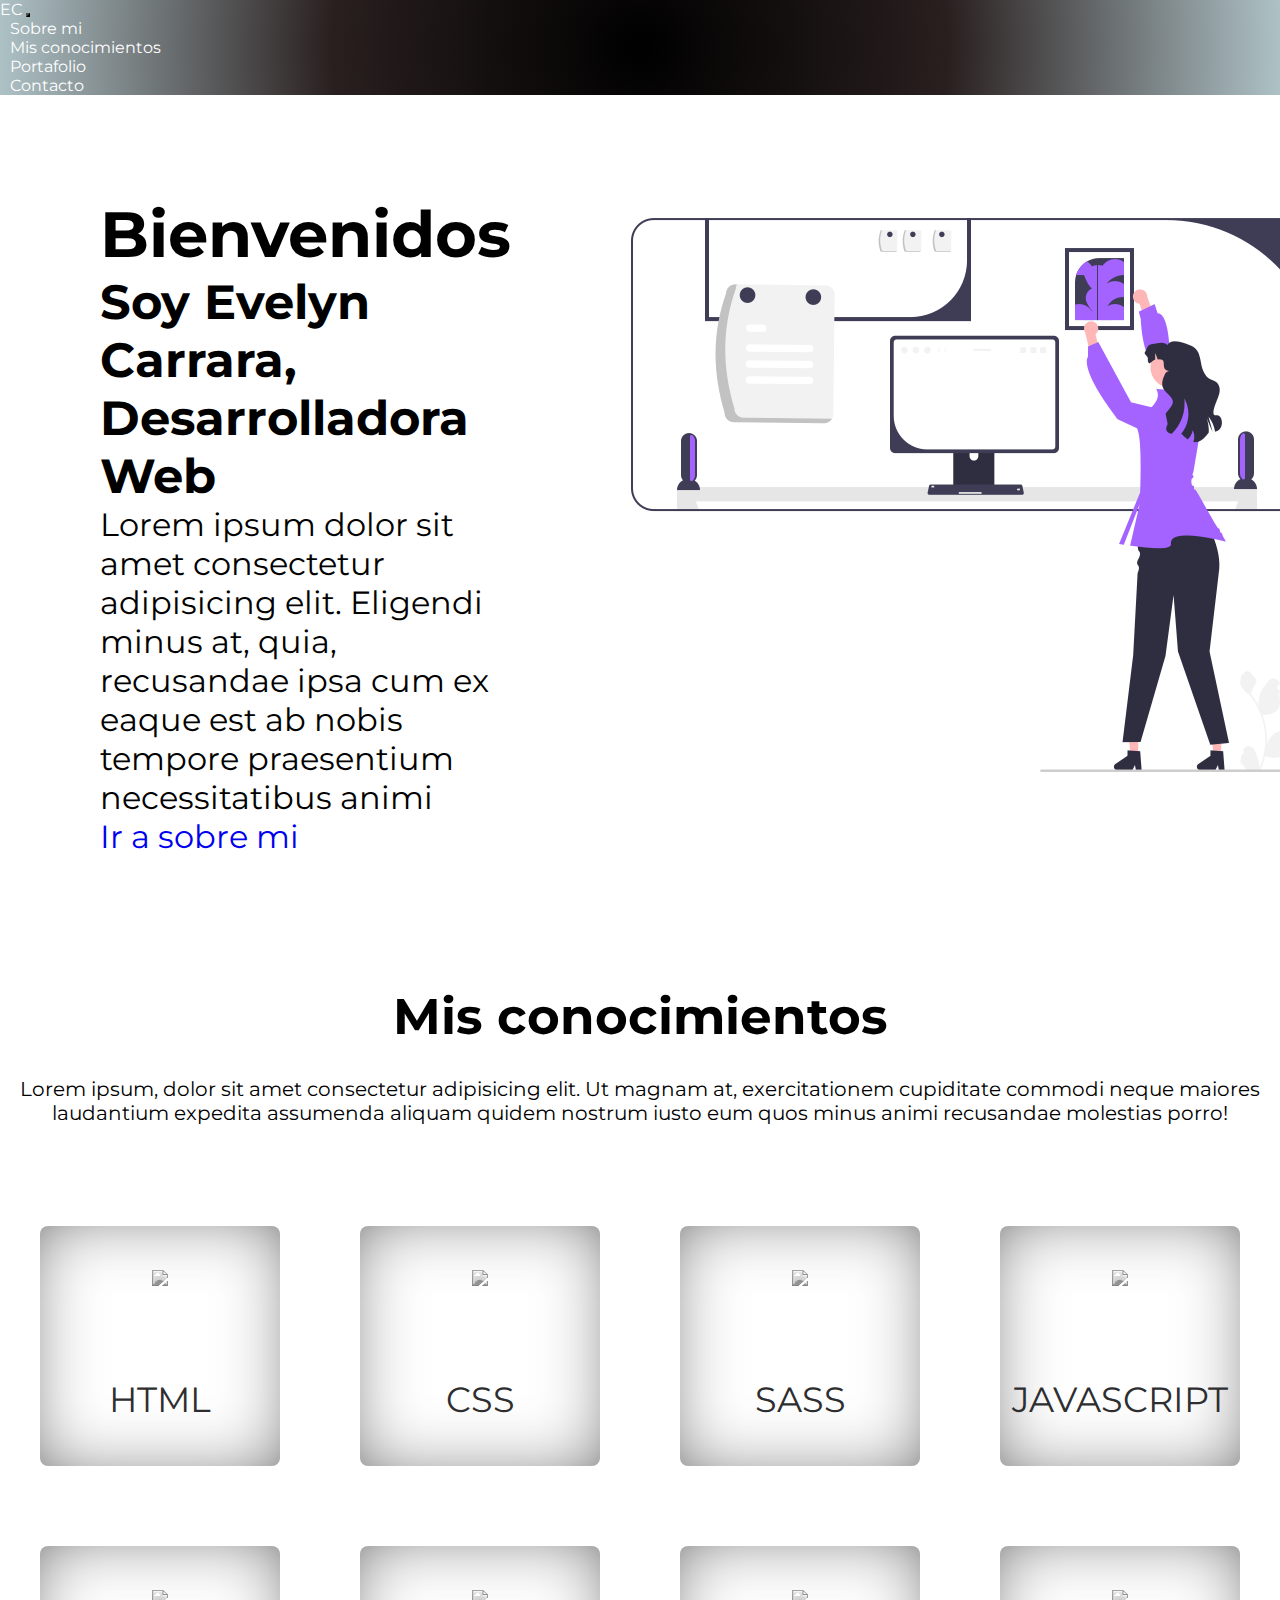
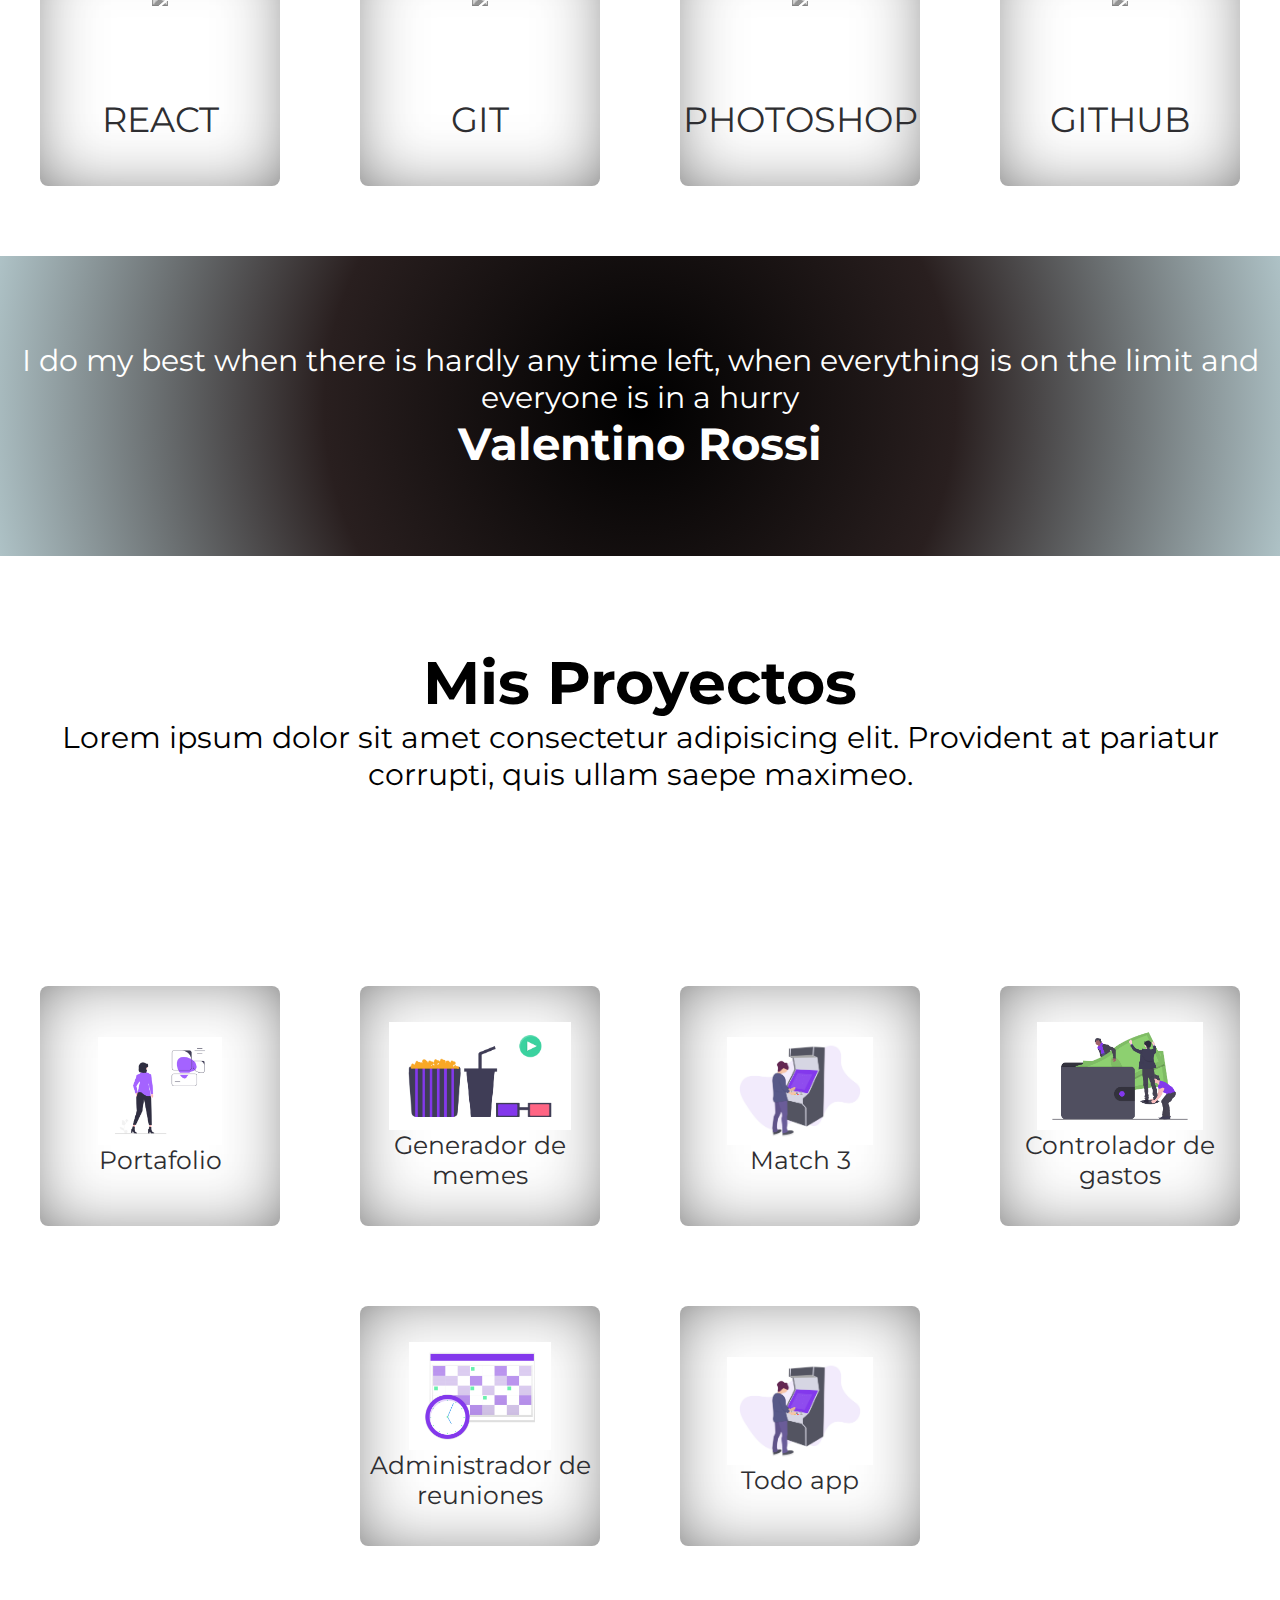
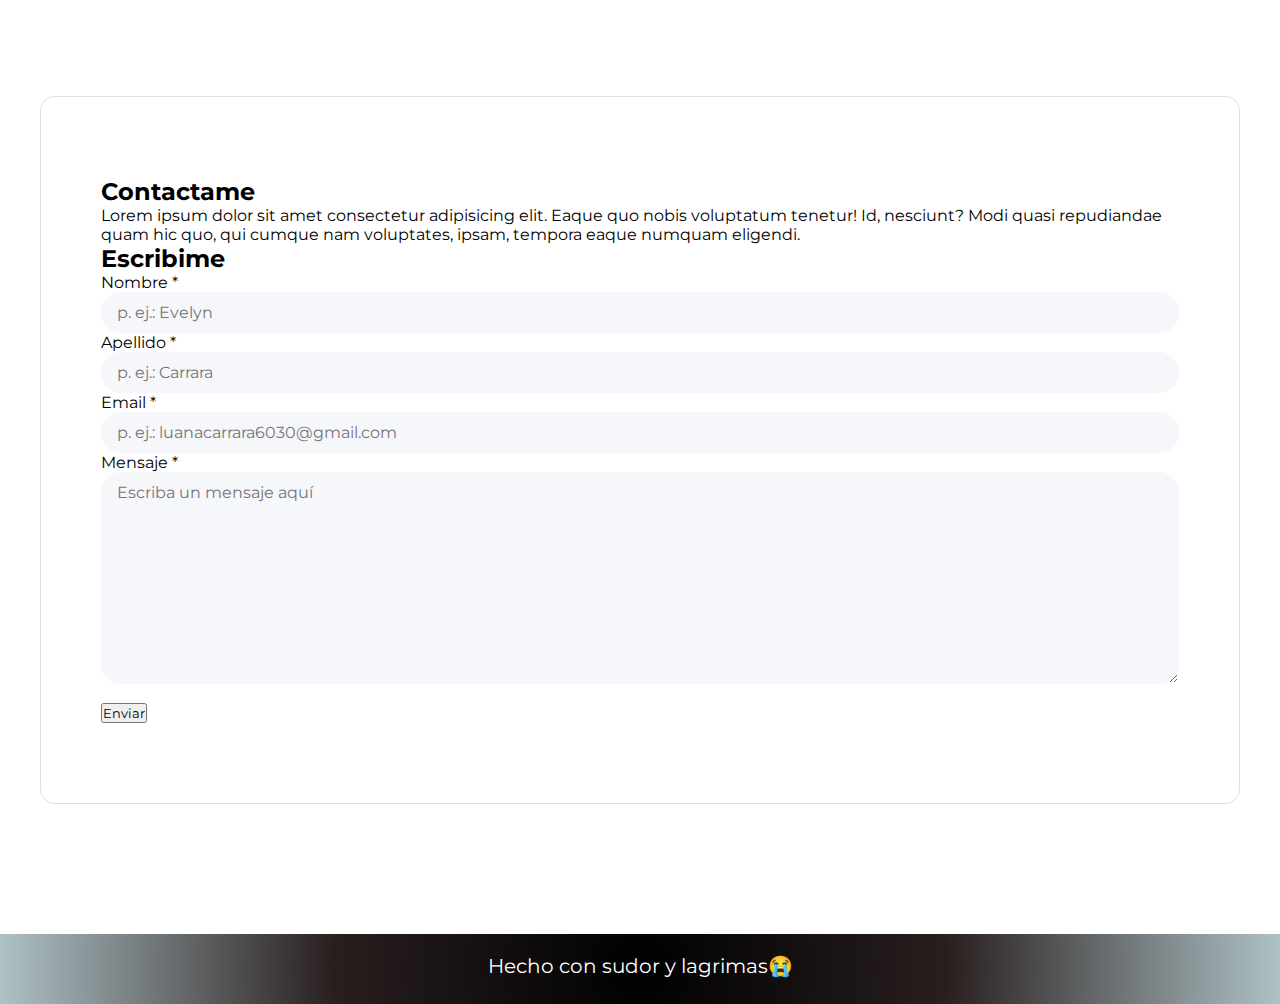
==== index.html @ 6b9e4173 "subida de proyecto a gid" ====
<!DOCTYPE html>
<html lang="en">
  <head>
    <meta charset="UTF-8" />
    <meta http-equiv="X-UA-Compatible" content="IE=edge" />
    <meta name="viewport" content="width=device-width, initial-scale=1.0" />
    <link rel="preconnect" href="https://fonts.googleapis.com" />
    <link rel="preconnect" href="https://fonts.gstatic.com" crossorigin />
    <link
      href="https://fonts.googleapis.com/css2?family=Montserrat:wght@300;400;600;800&display=swap"
      rel="stylesheet"
    />
    <link
      rel="stylesheet"
      href="https://cdnjs.cloudflare.com/ajax/libs/font-awesome/6.2.0/css/all.min.css"
      integrity="sha512-xh6O/CkQoPOWDdYTDqeRdPCVd1SpvCA9XXcUnZS2FmJNp1coAFzvtCN9BmamE+4aHK8yyUHUSCcJHgXloTyT2A=="
      crossorigin="anonymous"
      referrerpolicy="no-referrer"
    />
    <link
      rel="stylesheet"
      href="https://cdn.jsdelivr.net/gh/devicons/devicon@v2.15.1/devicon.min.css"
    />
    <link
      rel="stylesheet"
      href="https://cdn.jsdelivr.net/gh/devicons/devicon@v2.15.1/devicon.min.css"
    />
    <link href="https://cdn.jsdelivr.net/npm/bootstrap@5.3.0-alpha1/dist/css/bootstrap.min.css" rel="stylesheet" integrity="sha384-GLhlTQ8iRABdZLl6O3oVMWSktQOp6b7In1Zl3/Jr59b6EGGoI1aFkw7cmDA6j6gD" crossorigin="anonymous">
    <link rel="stylesheet" href="style.css" />

    <title>Portfolio</title>
  </head>

  <body>
    <!--SECCION INICIO-->
    <section id="inicio">
      <header class="contenido">
        <div class="contenido">
          <div class="contenido-header">
            <nav class="navbar navbar-expand-lg bg-body-tertiary">
              <div class="container-fluid">
                <a class="navbar-brand" href="index.html">EC</a>
                <button class="navbar-toggler" type="button" data-bs-toggle="collapse" data-bs-target="#navbarNav" aria-controls="navbarNav" aria-expanded="false" aria-label="Toggle navigation">
                  <span class="navbar-toggler-icon"></span>
                </button>
                <div class="collapse navbar-collapse" id="navbarNav">
                  <ul class="navbar-nav">
                    <li class="nav-item">
                      <a class="nav-link" href="pages/sobremi.html">Sobre mi</a>
                    </li>
                    <li class="nav-item">
                      <a class="nav-link" href="pages/misconocimientos.html">Mis conocimientos</a>
                    </li>
                    <li class="nav-item">
                      <a class="nav-link" href="pages/portafolio.html">Portafolio</a>
                    </li>
                    <li class="nav-item">
                      <a class="nav-link" href="pages/contactos.html">Contacto</a>
                    </li>
                  </ul>
                </div>
                <div class="redes">
                  <a href="https://youtube.com/@luanacarrara6030" target="_blank"
                    ><i class="fa-brands fa-youtube"></i
                  ></a>
                  <a
                    href="https://m.facebook.com/100000591338120/"
                    target="_blank"
                    ><i class="fa-brands fa-facebook"></i
                  ></a>
                  <a
                    href="https://www.instagram.com/invites/contact/?i=wi2z55imb2x8&utm_content=thun0o"
                    target="_blank"
                    ><i class="fa-brands fa-instagram"></i
                  ></a>
                </div>
              </div>
            </nav>
          </div>
        </div>
      </header>
    </section>

    <!--SECCION SOBRE MI-->
    <section class="sobre-mi">
      <div class="presentacion">
        <h1 class="greeting">Bienvenidos</h1>
        <h2>Soy <span>Evelyn Carrara</span>, Desarrolladora Web</h2>
        <p class="descripcion">
          Lorem ipsum dolor sit amet consectetur adipisicing elit. Eligendi
          minus at, quia, recusandae ipsa cum ex eaque est ab nobis tempore
          praesentium necessitatibus animi
        </p>
        <a href="docs/Carrara Evelyn Luana Curriculum Vitae.pdf"
          >Ir a sobre mi</a>
      </div>
      <div class="imagen-sobremi">
        <img src="imagenes/undraw_Interior_design_re_7mvn.png" alt="" />
      </div>
    </section>
    <!--SECCION MIS CONOCIMIENTOS-->
    <section class="mis-conocimientos">
      <h2>Mis conocimientos</h2>
      <p>
        Lorem ipsum, dolor sit amet consectetur adipisicing elit. Ut magnam at,
        exercitationem cupiditate commodi neque maiores laudantium expedita
        assumenda aliquam quidem nostrum iusto eum quos minus animi recusandae
        molestias porro!
      </p>

      <p></p>
      <div class="grid-conocimientos">
        <div class="conocimientos">
          <img
            src="https://cdn.jsdelivr.net/gh/devicons/devicon/icons/html5/html5-original.svg"
          />
          <p>HTML</p>
        </div>
        <div class="conocimientos">
          <img
            src="https://cdn.jsdelivr.net/gh/devicons/devicon/icons/css3/css3-original.svg"
          />
          <p>CSS</p>
        </div>
        <div class="conocimientos">
          <img
            src="https://cdn.jsdelivr.net/gh/devicons/devicon/icons/sass/sass-original.svg"
          />
          <p>SASS</p>
        </div>
        <div class="conocimientos">
          <img
            src="https://cdn.jsdelivr.net/gh/devicons/devicon/icons/javascript/javascript-original.svg"
          />
          <p>JAVASCRIPT</p>
        </div>
        <div class="conocimientos">
          <img
            src="https://cdn.jsdelivr.net/gh/devicons/devicon/icons/react/react-original.svg"
          />
          <p>REACT</p>
        </div>
        <div class="conocimientos">
          <img
            src="https://cdn.jsdelivr.net/gh/devicons/devicon/icons/git/git-original.svg"
          />
          <p>GIT</p>
        </div>
        <div class="conocimientos">
          <img
            src="https://cdn.jsdelivr.net/gh/devicons/devicon/icons/photoshop/photoshop-plain.svg"
          />
          <p>PHOTOSHOP</p>
        </div>
        <div class="conocimientos">
          <img
            src="https://cdn.jsdelivr.net/gh/devicons/devicon/icons/github/github-original.svg"
          />
          <p>GITHUB</p>
        </div>
      </div>
    </section>
    <!--SECCION FRASE CELEBRE-->
    <section class="grid-quote-section">
      <div class="quote-icon">
        <i class="fa-solid fa-quote-right"></i>
      </div>
      <blockquote class="quote">
        <p>
          I do my best when there is hardly any time left, when everything is on
          the limit and everyone is in a hurry
        </p>
      </blockquote>
      <h2>Valentino Rossi</h2>
    </section>
    <!--SECCION PORTFOLIO-->
    <section class="mis-proyectos">
      <div class="proyectos-lorem">
        <h1>Mis Proyectos</h1>
        <p>
          Lorem ipsum dolor sit amet consectetur adipisicing elit. Provident at
          pariatur corrupti, quis ullam saepe maximeo.
        </p>
      </div>
    </section>
    <footer>
        <section>
            <div class="grid-proyectos">
              <a href="pages/prueba.html">
                <div class="proyectos">
                  <img src="imagenes/undraw_Design_inspiration_re_tftx.jpg">
                  <p>Portafolio</p>
                </div>
              </a>
              <a href="pages/prueba.html">
                <div class="proyectos">
                    <img src="imagenes/undraw_movie_night_fldd.png"/>
                    <p>Generador de memes</p>
                </div>
              </a>
              <a href="pages/prueba.html">
              <div class="proyectos">
                <img src="imagenes/undraw_old_day_6x25.png"/>
                <p>Match 3</p>
              </div>
            </a>
            <a href="pages/prueba.html">
              <div class="proyectos">
                <img src="imagenes/undraw_wallet_aym5.png"/>
                <p>Controlador de gastos</p>
              </div>
            </a>
            <a href="pages/prueba.html">
              <div class="proyectos">
                <img src="imagenes/undraw_calendar_dutt.png"/>
                <p>Administrador de reuniones</p>
              </div>
            </a>
            <a href="pages/prueba.html">
              <div class="proyectos">
                <img src="imagenes/undraw_old_day_6x25.png"/>
                <p>Todo app</p>
              </div>
            </a>
            </div>
          </section>
    </footer>
    <!--SECCION CONTACTO Y FORMULARIO-->
    <section class="section contact-section" id="contact">
      <div class="column">
        <div class="contact">
          <section class="contact-column">
            <h2 class="section-title">Contactame</h2>
            <p class="section-description">
              Lorem ipsum dolor sit amet consectetur adipisicing elit. Eaque quo
              nobis voluptatum tenetur! Id, nesciunt? Modi quasi repudiandae
              quam hic quo, qui cumque nam voluptates, ipsam, tempora eaque
              numquam eligendi.
            </p>
            <!-- Poner links href -->
            <nav>
              <div class="redes">
                <a href="https://youtube.com/@luanacarrara6030" target="_blank"
                  ><i class="fa-brands fa-youtube"></i
                ></a>
                <a
                  href="https://m.facebook.com/100000591338120/"
                  target="_blank"
                  ><i class="fa-brands fa-facebook"></i
                ></a>
                <a
                  href="https://www.instagram.com/invites/contact/?i=wi2z55imb2x8&utm_content=thun0o"
                  target="_blank"
                  ><i class="fa-brands fa-instagram"></i
                ></a>
              </div>
            </nav>
           
          </section>
          <section class="contact-column">
            <h2 class="section-title">Escribime</h2>
            <form
              action="https://submit-form.com/dZv3lZKLnN2eByG6HXaMj"
              method="POST"
              class="contact-form"
            >
              <div class="input-name-wrapper">
                <div class="form-control">
                  <label for="firstname">Nombre *</label>
                  <input
                    type="text"
                    name="Nombre"
                    id="firtsname"
                    class="input-firtsname input-control"
                    placeholder="p. ej.: Evelyn"
                    aria-label="Nombre"
                    required
                  />
        
                </div>
                <div class="form-control">
                  <label for="lastname">Apellido *</label>
                  <input
                    type="text"
                    name="Apellido"
                    id="lastname"
                    class="input-lastname input-control"
                    placeholder="p. ej.: Carrara"
                    aria-label="Apellido"
                    required
                  />
                  
                </div>
              </div>
              <div class="form-control">
                <label for="email">Email *</label>
                <input
                  type="email"
                  name="Email"
                  id="email"
                  class="input-control"
                  placeholder="p. ej.: luanacarrara6030@gmail.com"
                  aria-label="Email"
                  required
                />
               
              </div>
              <div class="form-control">
                <label for="message">Mensaje *</label>
                <textarea
                  name="Mensaje"
                  id="message"
                  cols="30"
                  rows="10"
                  class="input-control"
                  placeholder="Escriba un mensaje aquí"
                  aria-label="Mensaje"
                  required
                ></textarea>
                <br>
              </div>
              <button type="submit" class="button">
                Enviar
              </button>
            </form>
          </section>
        </div>
      </div>
    </section>

  <!-- ##### Comienzo Footer ##### -->
  <section class="finale">
    <div> <p> Hecho con sudor y lagrimas😭</p></div>
  </section>
  <script src="https://cdn.jsdelivr.net/npm/bootstrap@5.3.0-alpha1/dist/js/bootstrap.bundle.min.js" integrity="sha384-w76AqPfDkMBDXo30jS1Sgez6pr3x5MlQ1ZAGC+nuZB+EYdgRZgiwxhTBTkF7CXvN" crossorigin="anonymous"></script>
  </body>
</html>
---- style.css ----
* {
    margin: 0;
    padding: 0;
    box-sizing: border-box;
    font-family: 'Montserrat', sans-serif;
}

/* .container-fluid {
    background: radial-gradient(circle, rgba(0,0,0,1) 0%, rgba(41,31,31,1) 48%, rgba(174,194,198,1) 100%);
}
.container-fluid a {
    color: #ffffff;
  
}   */

.container-fluid {
    background: radial-gradient(circle, rgba(0,0,0,1) 0%, rgba(41,31,31,1) 48%, rgba(174,194,198,1) 100%);
}

.container-fluid a {
    color: #ffffff;
  
}
.container-fluid a:hover {
    color: #ffffff;

}

.navbar-toggler {
    background-color: #fff;
}


#navbarNav li a {
    margin: 10px;
    list-style: none;
    text-decoration: none;
    color: #ffffff;

}

#navbarNav li a:hover {
    color: rgb(226, 210, 210);

}

.redes a i {
    width: 100px;
    text-align: center;
    color: #f1f0f0;
    font-size: 50px;
}

.redes a i:hover {
    color: rgb(226, 210, 210);
}

.redesform {
    color: #0c0c0c
}

.sobre-mi {
    display: flex;
    margin: 100px;
}

.presentacion {
    display: flex;
    flex-direction: column;
    justify-content: space-between;
    font-size: 32px;
}

.imagen-sobremi {
    height: 600px;
    display: flex;
    align-items: center;
}

.mis-conocimientos {
    min-height: 100vh;
    display: flex;
    flex-direction: column;
    justify-content: space-evenly;
    align-items: center;
    font-size: 50px;
    border-width: 5px;
}

.mis-conocimientos h2 {
    font-size: 50px;
}

.mis-conocimientos p {
    font-size: 20px;
    text-align: center;
}

.grid-conocimientos {
    display: flex;
    flex-wrap: wrap;
    justify-content: center;
}

.conocimientos {
    height: 240px;
    width: 240px;
    display: flex;
    flex-direction: column;
    justify-content: center;
    align-items: center;
    margin: 40px;
    border-radius: 8px;
    box-shadow: 0px 0px 80px -24px rgba(0, 0, 0, 0.75) inset;
    background-color: #fff;
    color: #2e2e31;
}

.conocimientos img {
    height: 45%;
    filter: grayscale(1);
}
.conocimientos img:hover{
    filter: none;
    transition: filter 1s;
}
.conocimientos p {
    font-size: 35px;
}

.grid-quote-section {
    flex-direction: column;
    display: flex;
    justify-content: center;
    text-align: center;
    height: 300px;
    /*width: 1350px;*/
    width: 100%;
    font-size: 30px;
    background: radial-gradient(circle, rgba(0, 0, 0, 1) 0%, rgba(41, 31, 31, 1) 48%, rgba(174, 194, 198, 1) 100%);
}

.proyectos-lorem {
    display: flex;
    text-align: center;
    flex-direction: column;
    height: 300px;
    width: 1350px;
    /*width: 1350px;*/
    width: 100%;
    font-size: 30px;
    margin-block-start: 7%;

}

.proyectos-container img {
    width: 80%;
}

.grid-proyectos {
    /* display: grid;
    grid-template-columns: repeat(3, auto);
    justify-content: center; */
    display: flex;
    flex-wrap: wrap;
    justify-content: center;
}

.grid-quote-section {
    color: #fff;
}

.proyectos {
    height: 240px;
    width: 240px;
    display: flex;
    flex-direction: column;
    justify-content: center;
    align-items: center;
    margin: 40px;
    border-radius: 8px;
    box-shadow: 0px 0px 80px -24px rgba(0, 0, 0, 0.75) inset;
    background-color: #fff;
    color: #2e2e31;
    grid-column: auto;
    grid-row: auto;
}

.proyectos img {
    height: 45%;
}

.proyectos p {
    font-size: 25px;
    text-decoration: none;
    text-align: center;

}

a:link {
    text-decoration: none;
}


.contact {
    flex-direction: column;
    padding: 0 40px 120px;
    border: 0;
}

.contact {
    display: flex;
    text-align: left;
    background-color: #ffffff;
    padding: 80px 60px;
    border-radius: 15px;
    border: 1px solid #e0e0e0;
}

* {
    box-sizing: border-box;
}


.section {
    display: flex;
    justify-content: center;
    padding: 110px 40px 130px;
    text-align: center;
}

input,
textarea {
    border: 0;
    border-radius: 20px;
    background-color: #f6f7fb;
    border: 1px solid #f6f7fb;
    font-size: var(--text-sm);
    padding: 10px 15px;
    display: block;
    width: 100%;
    outline: none;
    box-shadow: 0px 0px 0px 0px rgb(0 0 0 / 0%);
    transition: 0.2s;
}

.finale {
    min-height: 70px;
    display: flex;
    font-size: 20px;
    background: radial-gradient(circle, rgba(0, 0, 0, 1) 0%, rgba(41, 31, 31, 1) 48%, rgba(174, 194, 198, 1) 100%);
    width: 100%;
}

.finale {
    text-align: center;
    flex-direction: column;
}

.finale p {
    padding-top: 20px;
    color: rgb(255, 255, 255);
}

@media(max-width:576px) {
    .grid-proyectos {
        display: grid;
        justify-content: center;
    }

    .imagen-sobremi {
        display: none;
    }

    .sobre-mi {
        display: flex;
        flex-direction: column;
        align-items: center;
        text-align: center;
        font-size: 50px;
        border-width: 5px;
    }

    .sobre-mi p{
        font-size: 20px;
        text-align: center;
    }
}
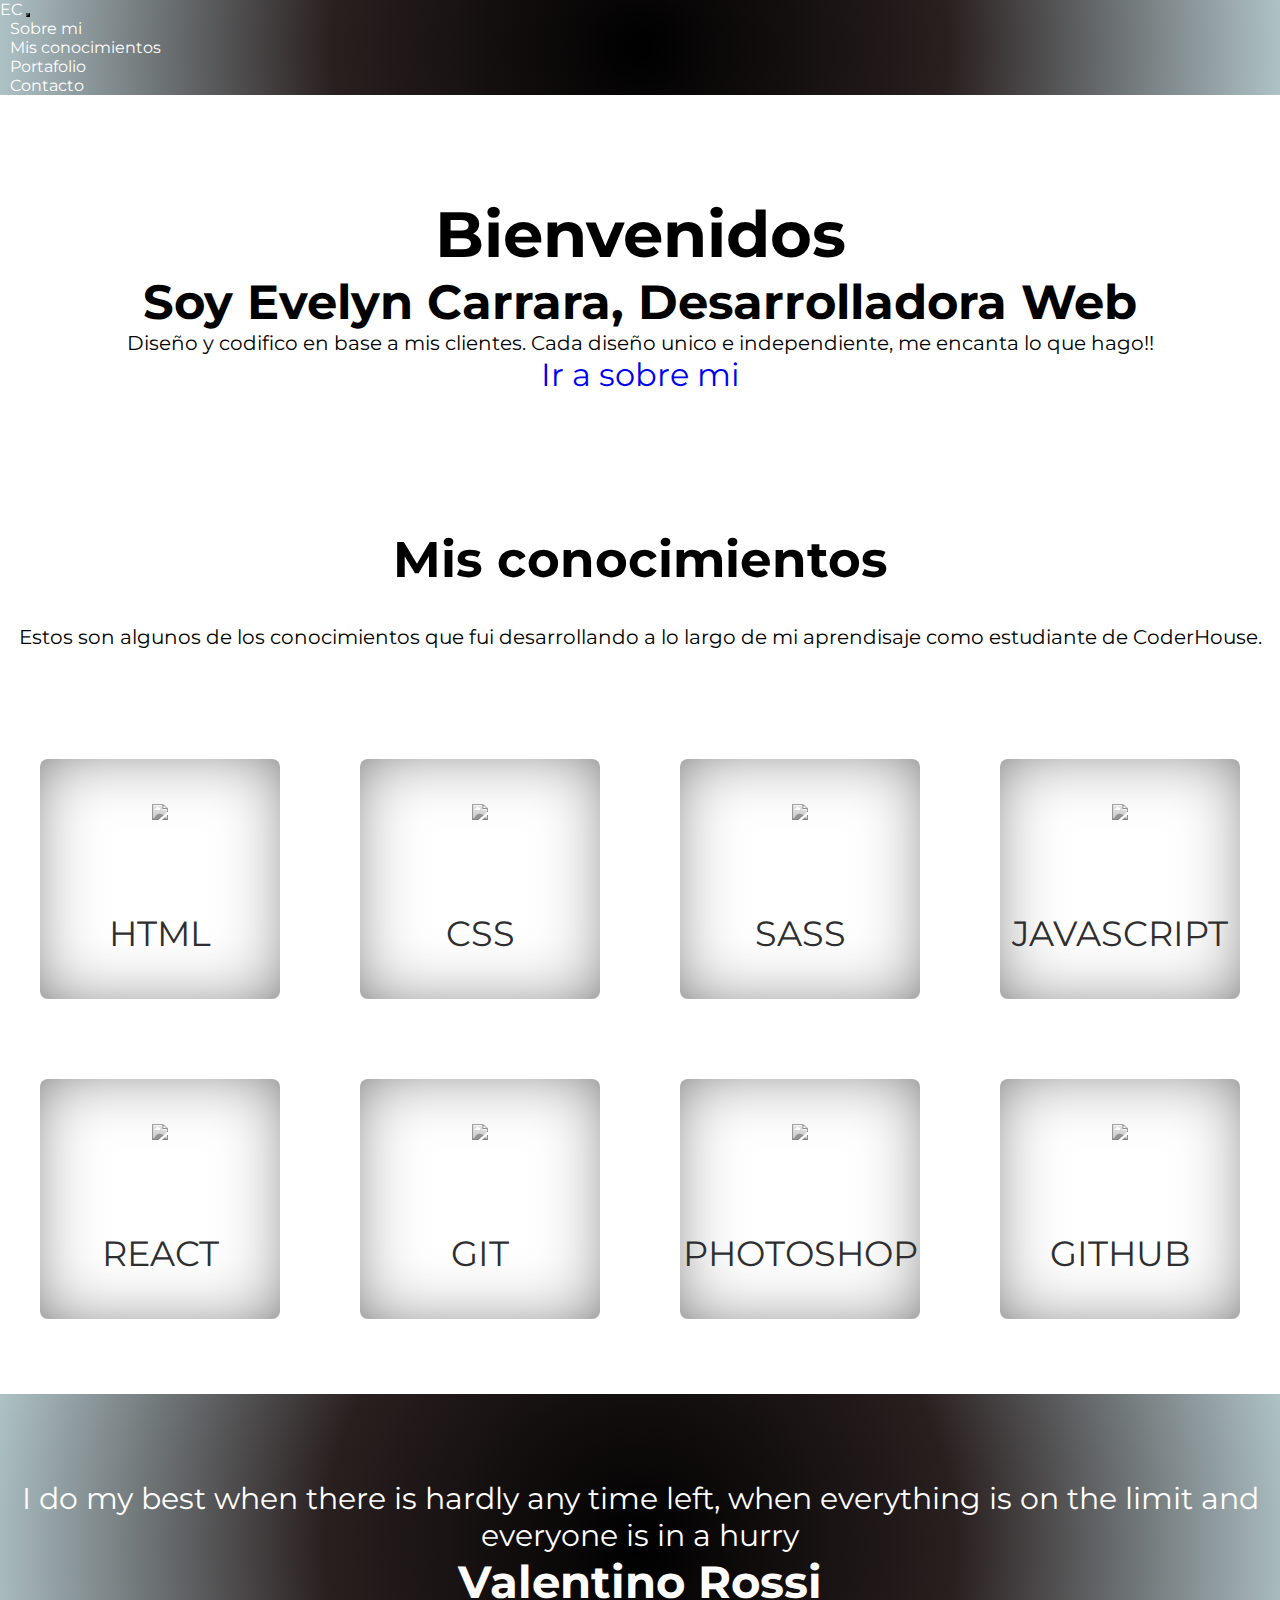
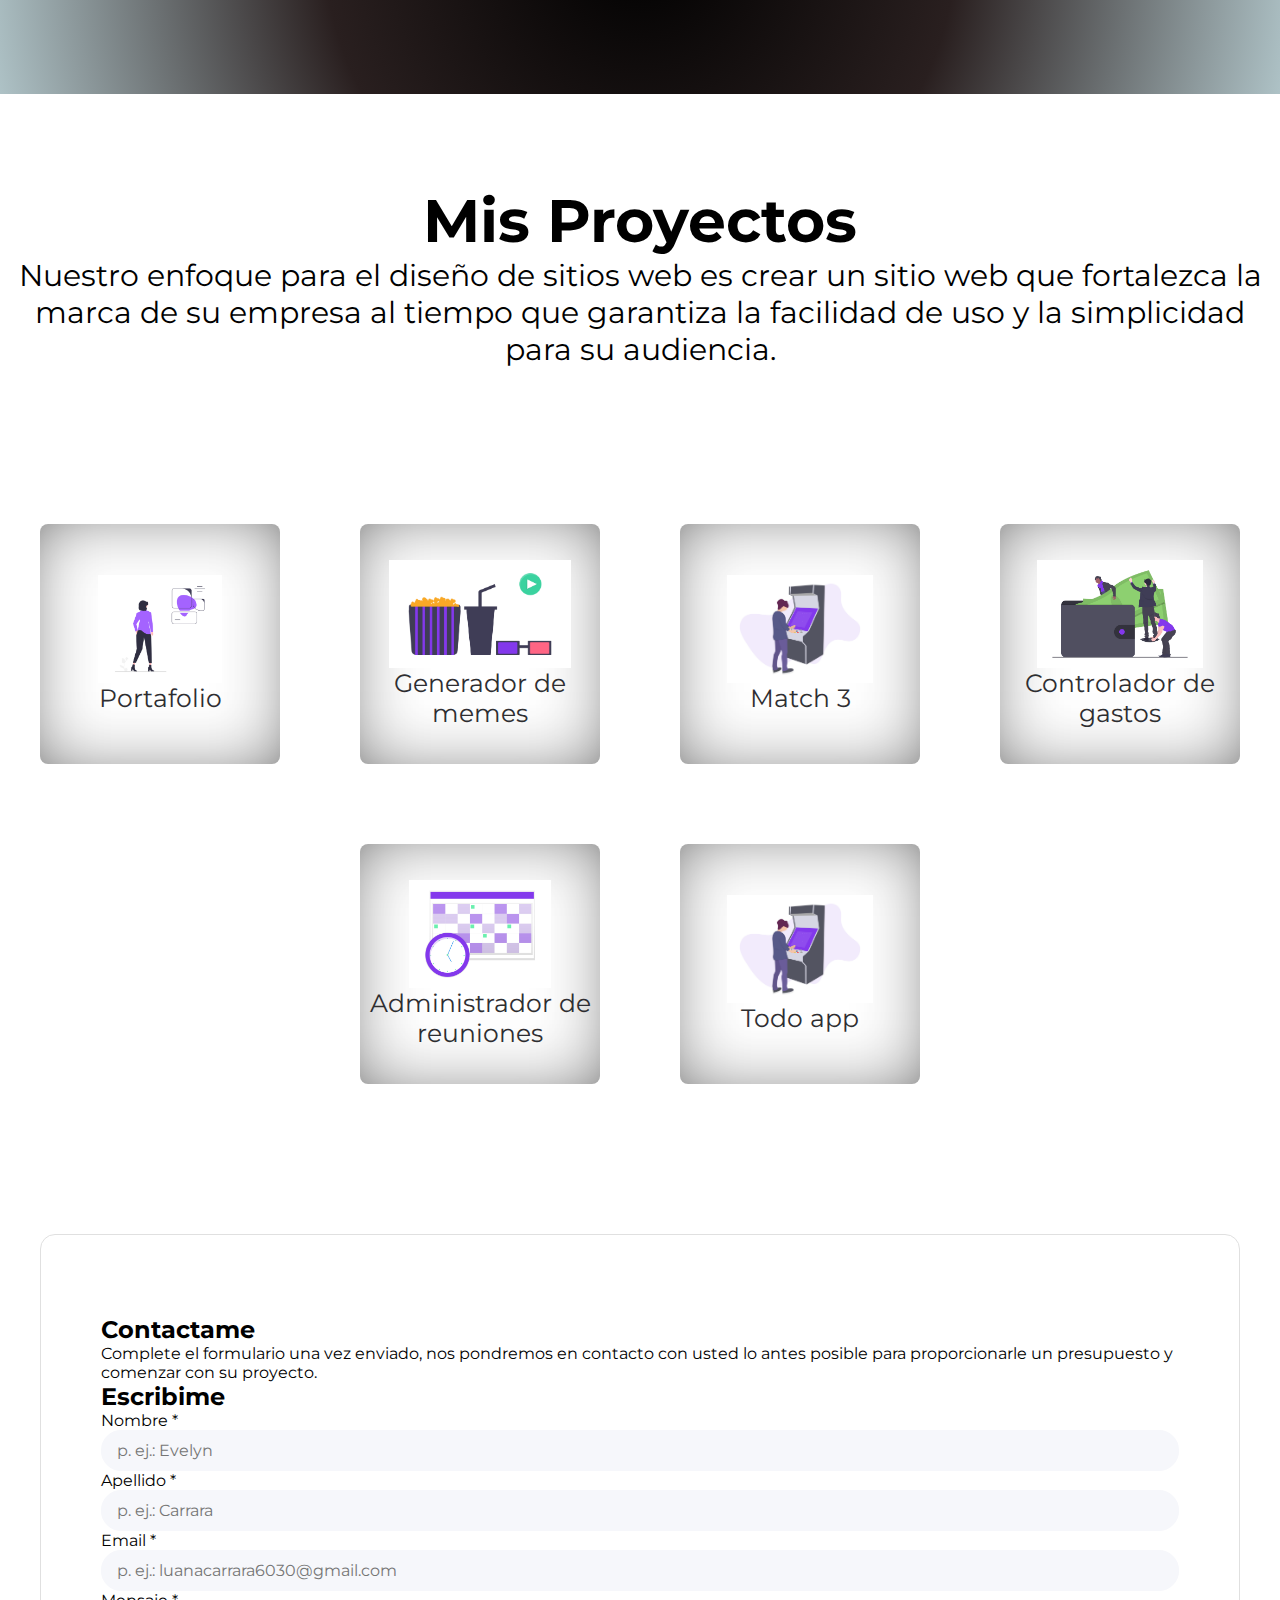
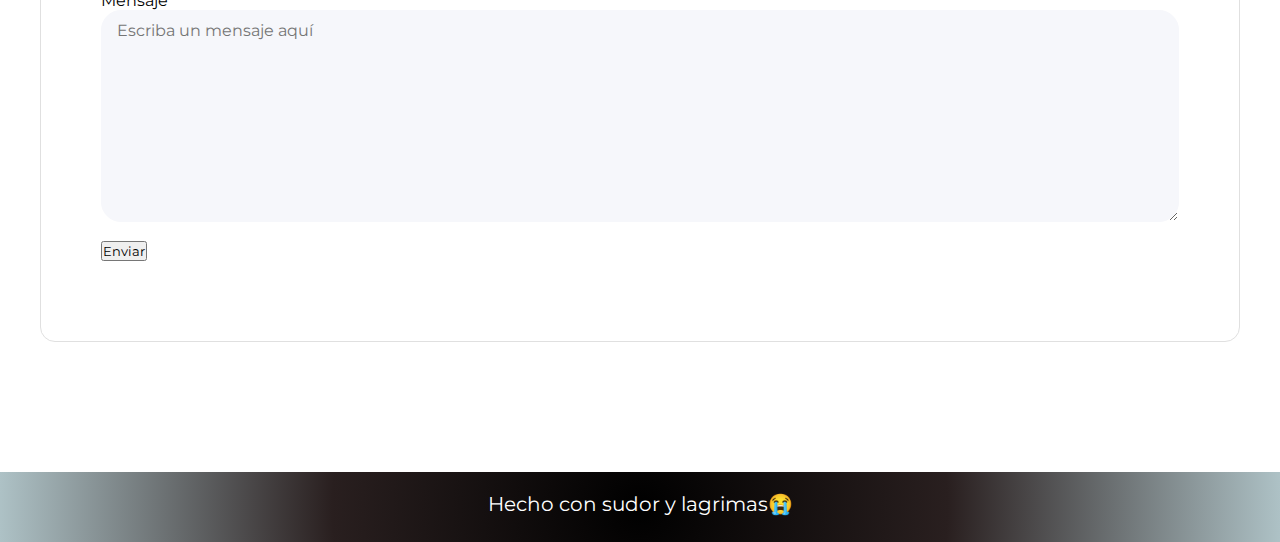
==== commit 79e9cfe8: "sass" ====
--- a/index.html
+++ b/index.html
@@ -4,6 +4,8 @@
     <meta charset="UTF-8" />
     <meta http-equiv="X-UA-Compatible" content="IE=edge" />
     <meta name="viewport" content="width=device-width, initial-scale=1.0" />
+    <meta name="description" content="Portafolio Desarrollo web, Evelyn Carrara">
+    <meta keyboard="Portafolio, Desarrolladoraweb, desarrollo, cv , html5,css,sass,javascript,react,git,photoshop, github, proyectos">
     <link rel="preconnect" href="https://fonts.googleapis.com" />
     <link rel="preconnect" href="https://fonts.gstatic.com" crossorigin />
     <link
@@ -25,14 +27,17 @@
       rel="stylesheet"
       href="https://cdn.jsdelivr.net/gh/devicons/devicon@v2.15.1/devicon.min.css"
     />
+    <link rel="shortcut icon" href="imagenes/plantilla-inicial-de-vector-empresarial-de-logotipo-vinculado-a-carta-ce-letra-creativa-diseno-del-l.ico" type="image/x-icon">
     <link href="https://cdn.jsdelivr.net/npm/bootstrap@5.3.0-alpha1/dist/css/bootstrap.min.css" rel="stylesheet" integrity="sha384-GLhlTQ8iRABdZLl6O3oVMWSktQOp6b7In1Zl3/Jr59b6EGGoI1aFkw7cmDA6j6gD" crossorigin="anonymous">
-    <link rel="stylesheet" href="style.css" />
+    <link rel="stylesheet" href="css/style.css" />
 
     <title>Portfolio</title>
+    
   </head>
-
+  
   <body>
-    <!--SECCION INICIO-->
+
+    <!--SECCION  INICIO-->
     <section id="inicio">
       <header class="contenido">
         <div class="contenido">
@@ -87,9 +92,7 @@
         <h1 class="greeting">Bienvenidos</h1>
         <h2>Soy <span>Evelyn Carrara</span>, Desarrolladora Web</h2>
         <p class="descripcion">
-          Lorem ipsum dolor sit amet consectetur adipisicing elit. Eligendi
-          minus at, quia, recusandae ipsa cum ex eaque est ab nobis tempore
-          praesentium necessitatibus animi
+          Diseño y codifico en base a mis clientes. Cada diseño unico e independiente, me encanta lo que hago!!
         </p>
         <a href="docs/Carrara Evelyn Luana Curriculum Vitae.pdf"
           >Ir a sobre mi</a>
@@ -102,10 +105,7 @@
     <section class="mis-conocimientos">
       <h2>Mis conocimientos</h2>
       <p>
-        Lorem ipsum, dolor sit amet consectetur adipisicing elit. Ut magnam at,
-        exercitationem cupiditate commodi neque maiores laudantium expedita
-        assumenda aliquam quidem nostrum iusto eum quos minus animi recusandae
-        molestias porro!
+        Estos son algunos de los conocimientos que fui desarrollando a lo largo de mi aprendisaje como estudiante de CoderHouse. 
       </p>
 
       <p></p>
@@ -178,8 +178,7 @@
       <div class="proyectos-lorem">
         <h1>Mis Proyectos</h1>
         <p>
-          Lorem ipsum dolor sit amet consectetur adipisicing elit. Provident at
-          pariatur corrupti, quis ullam saepe maximeo.
+          Nuestro enfoque para el diseño de sitios web es crear un sitio web que fortalezca la marca de su empresa al tiempo que garantiza la facilidad de uso y la simplicidad para su audiencia.
         </p>
       </div>
     </section>
@@ -232,10 +231,7 @@
           <section class="contact-column">
             <h2 class="section-title">Contactame</h2>
             <p class="section-description">
-              Lorem ipsum dolor sit amet consectetur adipisicing elit. Eaque quo
-              nobis voluptatum tenetur! Id, nesciunt? Modi quasi repudiandae
-              quam hic quo, qui cumque nam voluptates, ipsam, tempora eaque
-              numquam eligendi.
+              Complete el formulario una vez enviado, nos pondremos en contacto con usted lo antes posible para proporcionarle un presupuesto y comenzar con su proyecto.
             </p>
             <!-- Poner links href -->
             <nav>
--- a/css/style.css
+++ b/css/style.css
@@ -0,0 +1,344 @@
+* {
+    margin: 0;
+    padding: 0;
+    box-sizing: border-box;
+    font-family: 'Montserrat', sans-serif;
+}
+
+/* .container-fluid {
+    background: radial-gradient(circle, rgba(0,0,0,1) 0%, rgba(41,31,31,1) 48%, rgba(174,194,198,1) 100%);
+}
+.container-fluid a {
+    color: #ffffff;
+  
+}   */
+
+.container-fluid {
+    background: radial-gradient(circle, rgba(0,0,0,1) 0%, rgba(41,31,31,1) 48%, rgba(174,194,198,1) 100%);
+}
+
+.container-fluid a {
+    color: #ffffff;
+  
+}
+.container-fluid a:hover {
+    color: #ffffff;
+
+}
+
+.navbar-toggler {
+    background-color: #ffffff;
+}
+
+
+#navbarNav li a {
+    margin: 10px;
+    list-style: none;
+    text-decoration: none;
+    color: #ffffff;
+
+}
+
+#navbarNav li a:hover {
+    color: rgb(226, 210, 210);
+
+}
+
+.redes a i {
+    width: 100px;
+    text-align: center;
+    color: #f1f0f0;
+    font-size: 50px;
+}
+
+.redes a i:hover {
+    color: rgb(226, 210, 210);
+}
+
+.redesform {
+    color: #0c0c0c
+}
+
+.sobre-mi {
+    display: flex;
+    margin: 100px;
+}
+
+.presentacion {
+    display: flex;
+    flex-direction: column;
+    justify-content: space-between;
+    font-size: 32px;
+}
+
+.imagen-sobremi {
+    height: 600px;
+    display: flex;
+    align-items: center;
+}
+
+.mis-conocimientos {
+    min-height: 100vh;
+    display: flex;
+    flex-direction: column;
+    justify-content: space-evenly;
+    align-items: center;
+    font-size: 50px;
+    border-width: 5px;
+}
+
+.mis-conocimientos h2 {
+    font-size: 50px;
+}
+
+.mis-conocimientos p {
+    font-size: 20px;
+    text-align: center;
+}
+
+.grid-conocimientos {
+    display: flex;
+    flex-wrap: wrap;
+    justify-content: center;
+}
+
+.conocimientos {
+    height: 240px;
+    width: 240px;
+    display: flex;
+    flex-direction: column;
+    justify-content: center;
+    align-items: center;
+    margin: 40px;
+    border-radius: 8px;
+    box-shadow: 0px 0px 80px -24px rgba(0, 0, 0, 0.75) inset;
+    background-color: #fff;
+    color: #2e2e31;
+}
+
+.conocimientos img {
+    height: 45%;
+    filter: grayscale(1);
+}
+.conocimientos img:hover{
+    filter: none;
+    transition: filter 1s;
+}
+.conocimientos p {
+    font-size: 35px;
+}
+
+.grid-quote-section {
+    flex-direction: column;
+    display: flex;
+    justify-content: center;
+    text-align: center;
+    height: 300px;
+    /*width: 1350px;*/
+    width: 100%;
+    font-size: 30px;
+    background: radial-gradient(circle, rgba(0, 0, 0, 1) 0%, rgba(41, 31, 31, 1) 48%, rgba(174, 194, 198, 1) 100%);
+}
+
+.proyectos-lorem {
+    display: flex;
+    text-align: center;
+    flex-direction: column;
+    height: 300px;
+    width: 1350px;
+    /*width: 1350px;*/
+    width: 100%;
+    font-size: 30px;
+    margin-block-start: 7%;
+
+}
+
+.proyectos-container img {
+    width: 80%;
+}
+
+.grid-proyectos {
+    /* display: grid;
+    grid-template-columns: repeat(3, auto);
+    justify-content: center; */
+    display: flex;
+    flex-wrap: wrap;
+    justify-content: center;
+}
+
+.grid-quote-section {
+    color: #fff;
+}
+
+.proyectos {
+    height: 240px;
+    width: 240px;
+    display: flex;
+    flex-direction: column;
+    justify-content: center;
+    align-items: center;
+    margin: 40px;
+    border-radius: 8px;
+    box-shadow: 0px 0px 80px -24px rgba(0, 0, 0, 0.75) inset;
+    background-color: #fff;
+    color: #2e2e31;
+    grid-column: auto;
+    grid-row: auto;
+}
+
+.proyectos img {
+    height: 45%;
+}
+
+.proyectos p {
+    font-size: 25px;
+    text-decoration: none;
+    text-align: center;
+
+}
+
+a:link {
+    text-decoration: none;
+}
+
+
+.contact {
+    flex-direction: column;
+    padding: 0 40px 120px;
+    border: 0;
+}
+
+.contact {
+    display: flex;
+    text-align: left;
+    background-color: #ffffff;
+    padding: 80px 60px;
+    border-radius: 15px;
+    border: 1px solid #e0e0e0;
+}
+
+* {
+    box-sizing: border-box;
+}
+
+
+.section {
+    display: flex;
+    justify-content: center;
+    padding: 110px 40px 130px;
+    text-align: center;
+}
+
+input,
+textarea {
+    border: 0;
+    border-radius: 20px;
+    background-color: #f6f7fb;
+    border: 1px solid #f6f7fb;
+    font-size: var(--text-sm);
+    padding: 10px 15px;
+    display: block;
+    width: 100%;
+    outline: none;
+    box-shadow: 0px 0px 0px 0px rgb(0 0 0 / 0%);
+    transition: 0.2s;
+}
+
+.finale {
+    min-height: 70px;
+    display: flex;
+    font-size: 20px;
+    background: radial-gradient(circle, rgba(0, 0, 0, 1) 0%, rgba(41, 31, 31, 1) 48%, rgba(174, 194, 198, 1) 100%);
+    width: 100%;
+}
+
+.finale {
+    text-align: center;
+    flex-direction: column;
+}
+
+.finale p {
+    padding-top: 20px;
+    color: rgb(255, 255, 255);
+}
+
+@media(max-width:480px) {
+    .grid-proyectos {
+        display: grid;
+        justify-content: center;
+    }
+    .mis-conocimientos{
+        font-size: 20px;
+        text-align: center;    
+        
+    }
+    .imagen-sobremi {
+        display: none;
+    }
+    .mis-proyectos p{
+        font-size: 15px;
+        text-align: center;   
+    }
+
+.grid-quote-section{
+    display: grid;
+    justify-content: center;  
+}
+
+    .sobre-mi {
+        display: flex;
+        flex-direction: column;
+        align-items: center;
+        text-align: center;
+        font-size: 50px;
+        border-width: 5px;
+    }
+
+    .sobre-mi p{
+        font-size: 20px;
+        text-align: center;
+    }
+}
+@media (max-width: 1024px) {
+    .grid-proyectos {
+      display: grid;
+      justify-content: center;
+    }
+    .imagen-sobremi {
+      display: none;
+    }
+    .sobre-mi {
+      display: flex;
+      flex-direction: column;
+      align-items: center;
+      text-align: center;
+      font-size: 50px;
+      border-width: 5px;
+    }
+    .sobre-mi p {
+      font-size: 20px;
+      text-align: center;
+    }
+  }
+  @media (max-width: 1281px) {
+    .grid-proyectos {
+      display: flex;
+      justify-content: center;
+    }
+    .imagen-sobremi {
+      display: none;
+    }
+    .sobre-mi {
+      display: flex;
+      flex-direction: column;
+      align-items: center;
+      text-align: center;
+      font-size: 50px;
+      border-width: 5px;
+    }
+    .sobre-mi p {
+      font-size: 20px;
+      text-align: center;
+    }
+  }
+  